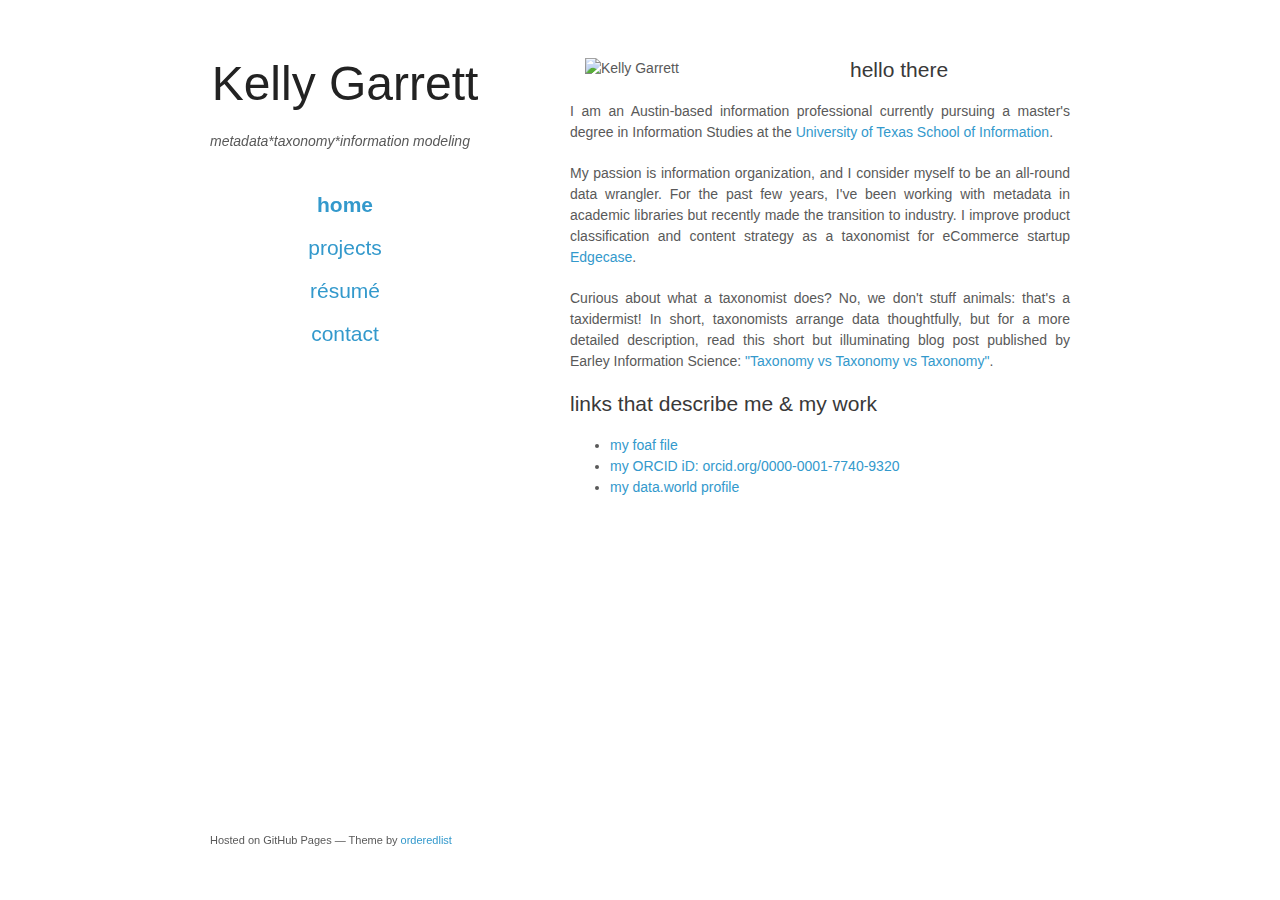
==== index.html @ eba3a505 "Update index.html" ====
<!doctype html>
<html>
  <head>
    <meta charset="utf-8">
    <meta http-equiv="X-UA-Compatible" content="chrome=1">
    <meta name="keywords" content="Kelly Garrett, metadata, taxonomy, Austin, The University of Texas at Austin, iSchool, UT Austin, libraries, data wrangling, startups, information organization, data management, MSIS, information studies, information science, library science, data modeling">
      <link rel="meta" type="application/rdf+xml" title="FOAF" href="https://kgarrett.github.io//foaf.rdf"/>
    <title>home | kelly garrett</title>
    <link rel="icon" href="blue_icon.png">
    
 <!-- Google Analytics -->
    <script>
  (function(i,s,o,g,r,a,m){i['GoogleAnalyticsObject']=r;i[r]=i[r]||function(){
  (i[r].q=i[r].q||[]).push(arguments)},i[r].l=1*new Date();a=s.createElement(o),
  m=s.getElementsByTagName(o)[0];a.async=1;a.src=g;m.parentNode.insertBefore(a,m)
  })(window,document,'script','https://www.google-analytics.com/analytics.js','ga');

  ga('create', 'UA-92596483-1', 'auto');
  ga('send', 'pageview');

    </script>
<!-- End Google Analytics -->
    
    <link rel="stylesheet" href="stylesheets/styles.css">
    <link rel="stylesheet" href="stylesheets/pygment_trac.css">
    <meta name="viewport" content="width=device-width">
  </head>
 
 <body link="black">
    <div class="wrapper">
      <header>
        <center><h1><font size="8">Kelly Garrett</font></h1></center>
        <p><em>metadata*taxonomy*information modeling</em></p>

        <center><br><h2><b><a href="https://kgarrett.github.io/">home</a></b></h2>
          <h2><a href="projects.html">projects</a></h2>
          <h2><a href="resume.html">r&eacute;sum&eacute;</a></h2>
        <h2><a href="contact.html">contact</a></h2></center>
        
    </header> 
      
 <section>
      <img src="headshot.jpg" alt="Kelly Garrett" title="Photo Credit: Adraint K Bereal" width="250" align="left" hspace="15” vspace="15”>
      <h2>hello there</h2>
      <p align="justify">I am an Austin-based information professional currently pursuing a master's degree in Information Studies at the <a href="http://www.ischool.utexas.edu" target="_blank">University of Texas School of Information</a>.</p>
      <p align="justify">My passion is information organization, and I consider myself to be an all-round data wrangler. For the past few years, I've been working with metadata in academic libraries but recently made the transition to industry. I improve product classification and content strategy as a taxonomist for eCommerce startup <a  href="http://www.edgecase.io/" target="_blank">Edgecase</a>.</p>
      <p align="justify">Curious about what a taxonomist does? No, we don't stuff animals: that's a taxidermist! In short, taxonomists arrange data thoughtfully, but for a more detailed description, read this short but illuminating blog post published by Earley Information Science: <a href="http://www.earley.com/blog/taxonomy-vs-taxonomy-vs-taxonomy" target="_blank">"Taxonomy vs Taxonomy vs Taxonomy"</a>.</p>
   <h2>links that describe me &amp; my work</h2>
   <ul>
  <li><a href="foaf.rdf">my foaf file</a></li>
     <li><a href="http://orcid.org/0000-0001-7740-9320" target="_blank">my ORCID iD: orcid.org/0000-0001-7740-9320</a></li>
     <li><a href="https://data.world/kgarrett" target="_blank">my data.world profile</a></li>
  </ul>
   
 </section>  
      
 <footer>
   <small>Hosted on GitHub Pages &mdash; Theme by <a href="https://github.com/orderedlist">orderedlist</a></small>
 </footer>
      
   </div>
  </body>
</html>
---- stylesheets/styles.css ----
body {
  background-color: #fff;
  padding:50px;
  font: 14px/1.5 -apple-system, BlinkMacSystemFont, "Segoe UI", Roboto, Oxygen, Ubuntu, Cantarell, "Fira Sans", "Droid Sans", "Helvetica Neue", Arial, sans-serif, "Apple Color Emoji", "Segoe UI Emoji", "Segoe UI Symbol";
  color:#595959;
  font-weight:400;
}

h1, h2, h3, h4, h5, h6 {
  color:#222;
  margin:0 0 20px;
}

p, ul, ol, table, pre, dl {
  margin:0 0 20px;
}

h1, h2, h3 {
  line-height:1.1;
}

h1 {
  font-size:28px;
  font-weight: 500;
}

h2 {
  color:#393939;
  font-weight: 500;
}

h3, h4, h5, h6 {
  color:#494949;
  font-weight: 500;
}

a {
  color:#39c;
  text-decoration:none;
}

a:hover {
  color:#069;
}

a small {
  font-size:11px;
  color:#777;
  margin-top:-0.3em;
  display:block;
}

a:hover small {
  color:#777;
}

.wrapper {
  width:860px;
  margin:0 auto;
}

blockquote {
  border-left:1px solid #e5e5e5;
  margin:0;
  padding:0 0 0 20px;
  font-style:italic;
}

code, pre {
  font-family:Monaco, Bitstream Vera Sans Mono, Lucida Console, Terminal, Consolas, Liberation Mono, DejaVu Sans Mono, Courier New, monospace;
  color:#333;
  font-size:12px;
}

pre {
  padding:8px 15px;
  background: #f8f8f8;
  border-radius:5px;
  border:1px solid #e5e5e5;
  overflow-x: auto;
}

table {
  width:100%;
  border-collapse:collapse;
}

th, td {
  text-align:left;
  padding:5px 10px;
  border-bottom:1px solid #e5e5e5;
}

dt {
  color:#444;
  font-weight:500;
}

th {
  color:#444;
}

img {
  max-width:100%;
}

header {
  width:270px;
  float:left;
  position:fixed;
  -webkit-font-smoothing:subpixel-antialiased;
}

header ul {
  list-style:none;
  height:40px;
  padding:0;
  background: #f4f4f4;
  border-radius:5px;
  border:1px solid #e0e0e0;
  width:270px;
}

header li {
  width:89px;
  float:left;
  border-right:1px solid #e0e0e0;
  height:40px;
}

header li:first-child a {
  border-radius:5px 0 0 5px;
}

header li:last-child a {
  border-radius:0 5px 5px 0;
}

header ul a {
  line-height:1;
  font-size:11px;
  color:#999;
  display:block;
  text-align:center;
  padding-top:6px;
  height:34px;
}

header ul a:hover {
  color:#999;
}

header ul a:active {
  background-color:#f0f0f0;
}

strong {
  color:#222;
  font-weight:500;
}

header ul li + li + li {
  border-right:none;
  width:89px;
}

header ul a strong {
  font-size:14px;
  display:block;
  color:#222;
}

section {
  width:500px;
  float:right;
  padding-bottom:50px;
}

small {
  font-size:11px;
}

hr {
  border:0;
  background:#e5e5e5;
  height:1px;
  margin:0 0 20px;
}

footer {
  width:270px;
  float:left;
  position:fixed;
  bottom:50px;
  -webkit-font-smoothing:subpixel-antialiased;
}

@media print, screen and (max-width: 960px) {

  div.wrapper {
    width:auto;
    margin:0;
  }

  header, section, footer {
    float:none;
    position:static;
    width:auto;
  }

  header {
    padding-right:320px;
  }

  section {
    border:1px solid #e5e5e5;
    border-width:1px 0;
    padding:20px 0;
    margin:0 0 20px;
  }

  header a small {
    display:inline;
  }

  header ul {
    position:absolute;
    right:50px;
    top:52px;
  }
}

@media print, screen and (max-width: 720px) {
  body {
    word-wrap:break-word;
  }

  header {
    padding:0;
  }

  header ul, header p.view {
    position:static;
  }

  pre, code {
    word-wrap:normal;
  }
}

@media print, screen and (max-width: 480px) {
  body {
    padding:15px;
  }

  header ul {
    width:99%;
  }

  header li, header ul li + li + li {
    width:33%;
  }
}

@media print {
  body {
    padding:0.4in;
    font-size:12pt;
    color:#444;
  }
}
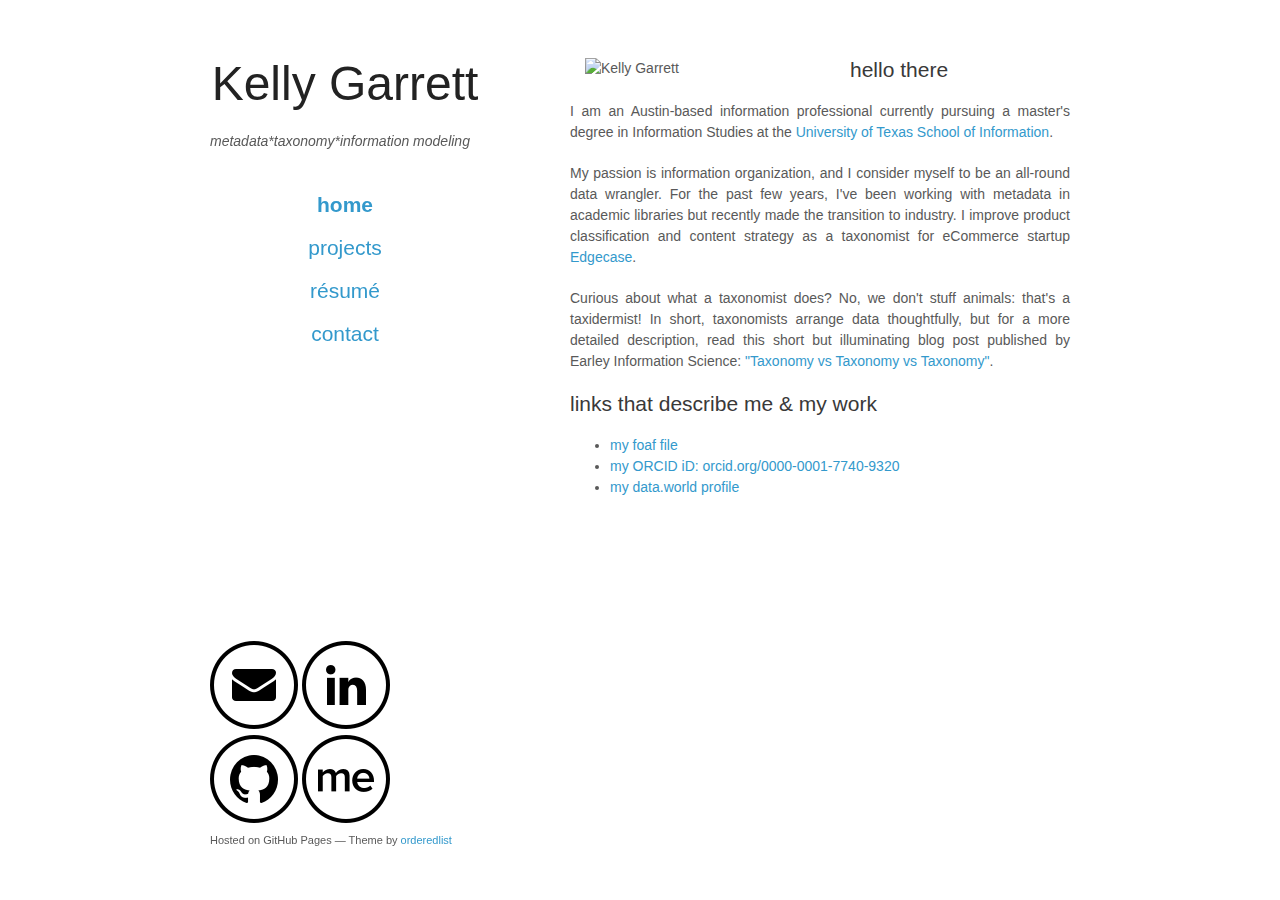
==== commit e1fcc751: "Update index.html" ====
--- a/index.html
+++ b/index.html
@@ -55,6 +55,10 @@
  </section>  
       
  <footer>
+   <a href="mailto:kelly.garrett@utexas.edu"><img src="mail.png" alt="email" title="email"></a>
+   <a href="https://www.linkedin.com/in/kelly-garrett/"><img src="linkedin.png" alt="linkedin" title="LinkedIn"></a>
+   <a href="https://github.com/kgarrett/"><img src="github.png" alt="github" title="GitHub"></a>
+   <a href="https://about.me/k_garrett"><img src="aboutme.png" alt="aboutme" title="about.me"></a><br>
    <small>Hosted on GitHub Pages &mdash; Theme by <a href="https://github.com/orderedlist">orderedlist</a></small>
  </footer>
       
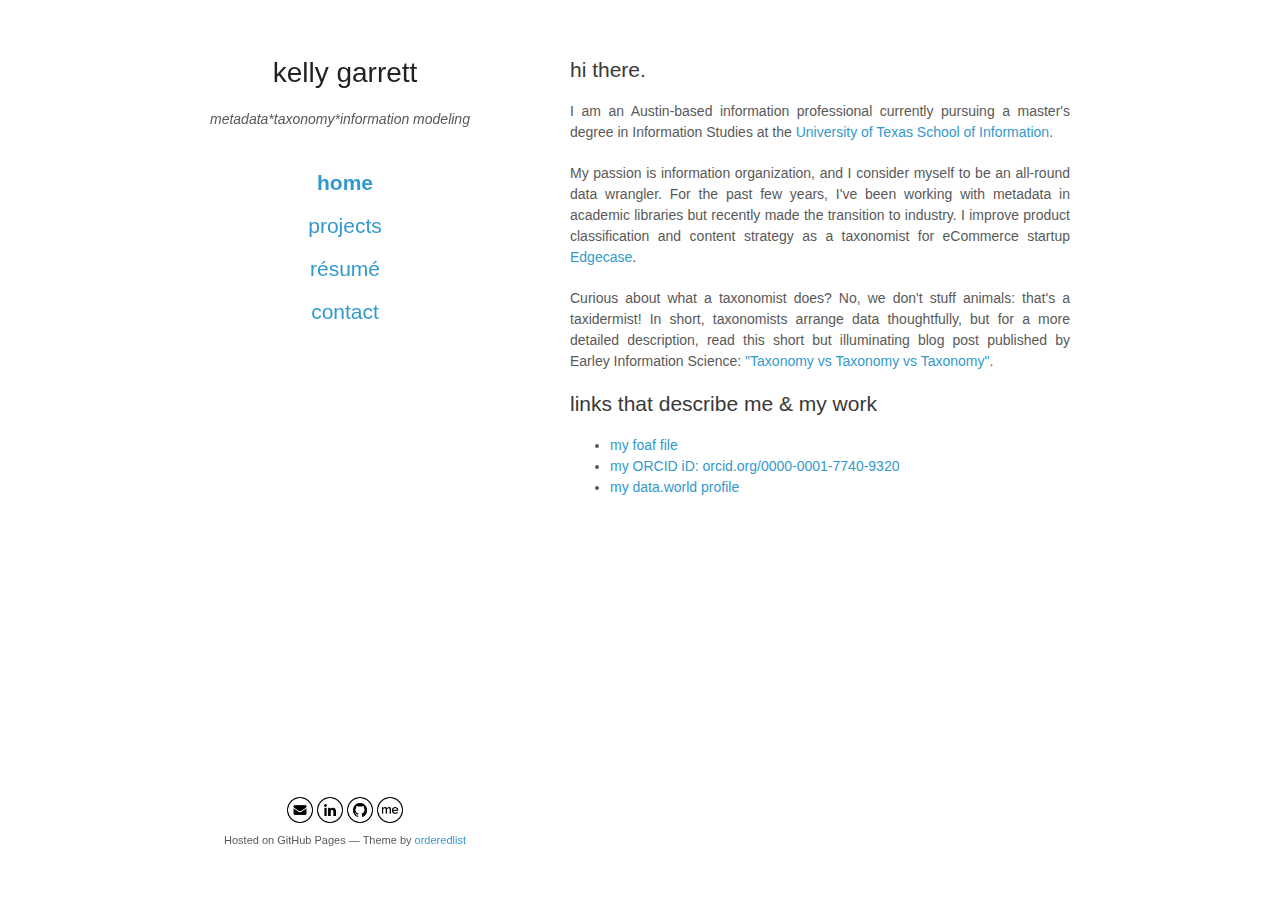
==== commit e7c41626: "Update index.html" ====
--- a/index.html
+++ b/index.html
@@ -29,7 +29,7 @@
  <body link="black">
     <div class="wrapper">
       <header>
-        <center><h1><font size="8">Kelly Garrett</font></h1></center>
+        <center><h1>kelly garrett</h1></center>
         <p><em>metadata*taxonomy*information modeling</em></p>
 
         <center><br><h2><b><a href="https://kgarrett.github.io/">home</a></b></h2>
@@ -40,8 +40,7 @@
     </header> 
       
  <section>
-      <img src="headshot.jpg" alt="Kelly Garrett" title="Photo Credit: Adraint K Bereal" width="250" align="left" hspace="15” vspace="15”>
-      <h2>hello there</h2>
+      <h2>hi there.</h2>
       <p align="justify">I am an Austin-based information professional currently pursuing a master's degree in Information Studies at the <a href="http://www.ischool.utexas.edu" target="_blank">University of Texas School of Information</a>.</p>
       <p align="justify">My passion is information organization, and I consider myself to be an all-round data wrangler. For the past few years, I've been working with metadata in academic libraries but recently made the transition to industry. I improve product classification and content strategy as a taxonomist for eCommerce startup <a  href="http://www.edgecase.io/" target="_blank">Edgecase</a>.</p>
       <p align="justify">Curious about what a taxonomist does? No, we don't stuff animals: that's a taxidermist! In short, taxonomists arrange data thoughtfully, but for a more detailed description, read this short but illuminating blog post published by Earley Information Science: <a href="http://www.earley.com/blog/taxonomy-vs-taxonomy-vs-taxonomy" target="_blank">"Taxonomy vs Taxonomy vs Taxonomy"</a>.</p>
@@ -55,11 +54,11 @@
  </section>  
       
  <footer>
-   <a href="mailto:kelly.garrett@utexas.edu"><img src="mail.png" alt="email" title="email"></a>
-   <a href="https://www.linkedin.com/in/kelly-garrett/"><img src="linkedin.png" alt="linkedin" title="LinkedIn"></a>
-   <a href="https://github.com/kgarrett/"><img src="github.png" alt="github" title="GitHub"></a>
-   <a href="https://about.me/k_garrett"><img src="aboutme.png" alt="aboutme" title="about.me"></a><br>
-   <small>Hosted on GitHub Pages &mdash; Theme by <a href="https://github.com/orderedlist">orderedlist</a></small>
+   <center><a href="mailto:kelly.garrett@utexas.edu"><img src="mail.png" alt="email" title="email" style="width:26px"></a>
+   <a href="https://www.linkedin.com/in/kelly-garrett/"><img src="linkedin.png" alt="linkedin" title="LinkedIn" style="width:26px"></a>
+   <a href="https://github.com/kgarrett/"><img src="github.png" alt="github" title="GitHub" style="width:26px"></a>
+   <a href="https://about.me/k_garrett"><img src="aboutme.png" alt="aboutme" title="about.me" style="width:26px"></a><br>
+   <small>Hosted on GitHub Pages &mdash; Theme by <a href="https://github.com/orderedlist">orderedlist</a></small></center>
  </footer>
       
    </div>
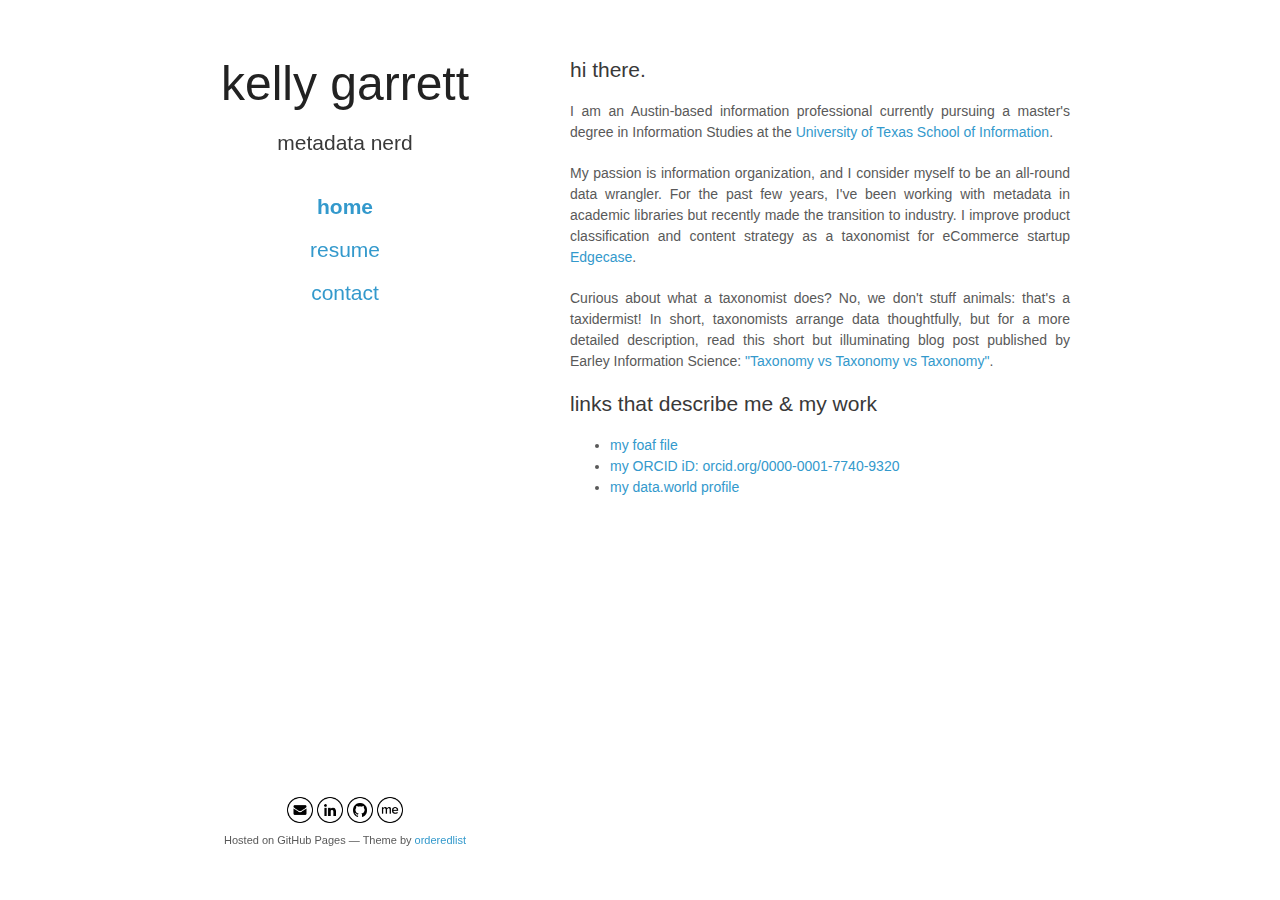
==== commit 3dff8b73: "Update index.html" ====
--- a/index.html
+++ b/index.html
@@ -29,12 +29,11 @@
  <body link="black">
     <div class="wrapper">
       <header>
-        <center><h1>kelly garrett</h1></center>
-        <p><em>metadata*taxonomy*information modeling</em></p>
+        <center><h1><font size="8">kelly garrett</font></h1>
+          <h2>metadata nerd</h2></center>
 
         <center><br><h2><b><a href="https://kgarrett.github.io/">home</a></b></h2>
-          <h2><a href="projects.html">projects</a></h2>
-          <h2><a href="resume.html">r&eacute;sum&eacute;</a></h2>
+        <h2><a href="resume.html">resume</a></h2>
         <h2><a href="contact.html">contact</a></h2></center>
         
     </header> 
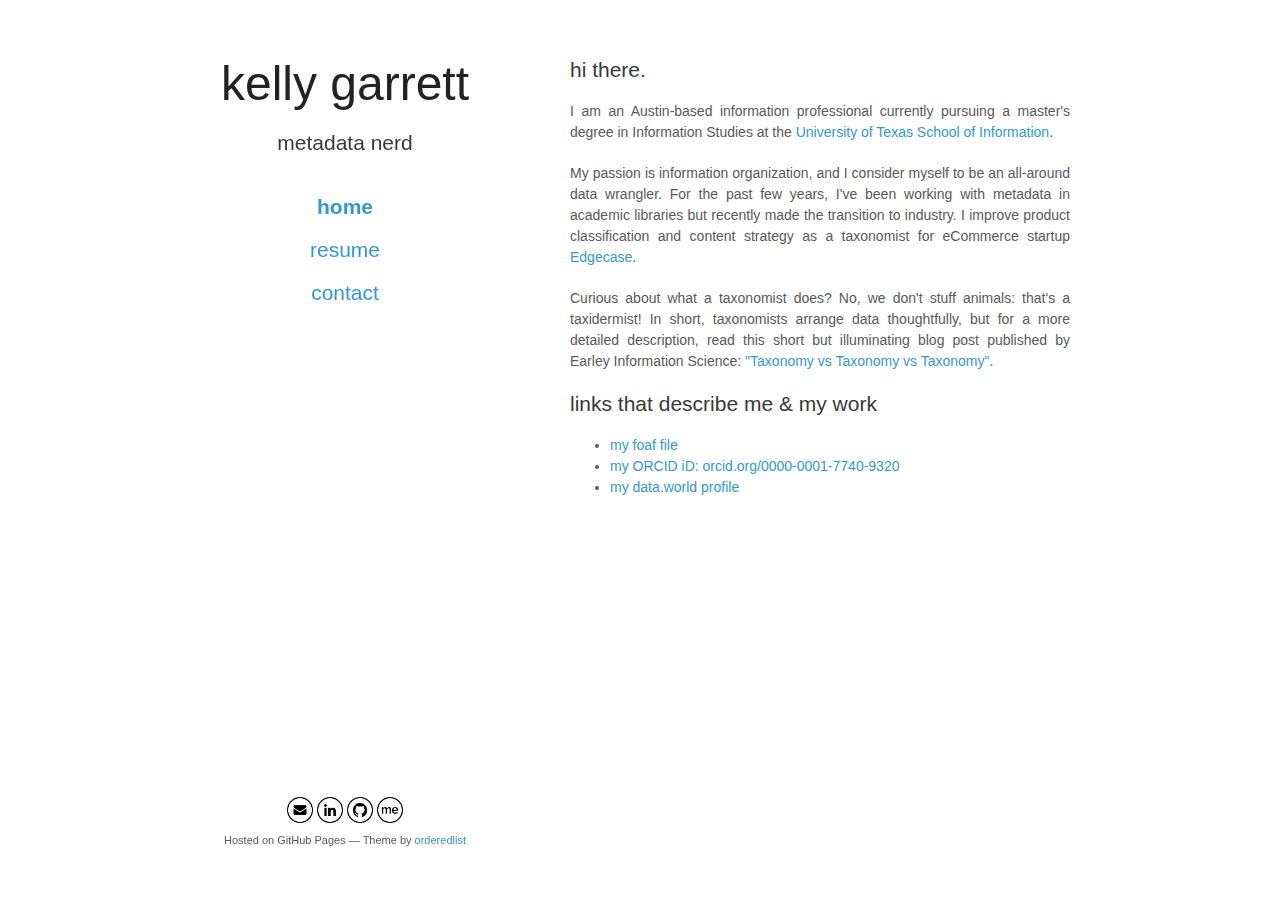
==== commit d6b468e4: "Update index.html" ====
--- a/index.html
+++ b/index.html
@@ -41,7 +41,7 @@
  <section>
       <h2>hi there.</h2>
       <p align="justify">I am an Austin-based information professional currently pursuing a master's degree in Information Studies at the <a href="http://www.ischool.utexas.edu" target="_blank">University of Texas School of Information</a>.</p>
-      <p align="justify">My passion is information organization, and I consider myself to be an all-round data wrangler. For the past few years, I've been working with metadata in academic libraries but recently made the transition to industry. I improve product classification and content strategy as a taxonomist for eCommerce startup <a  href="http://www.edgecase.io/" target="_blank">Edgecase</a>.</p>
+      <p align="justify">My passion is information organization, and I consider myself to be an all-around data wrangler. For the past few years, I've been working with metadata in academic libraries but recently made the transition to industry. I improve product classification and content strategy as a taxonomist for eCommerce startup <a  href="http://www.edgecase.io/" target="_blank">Edgecase</a>.</p>
       <p align="justify">Curious about what a taxonomist does? No, we don't stuff animals: that's a taxidermist! In short, taxonomists arrange data thoughtfully, but for a more detailed description, read this short but illuminating blog post published by Earley Information Science: <a href="http://www.earley.com/blog/taxonomy-vs-taxonomy-vs-taxonomy" target="_blank">"Taxonomy vs Taxonomy vs Taxonomy"</a>.</p>
    <h2>links that describe me &amp; my work</h2>
    <ul>
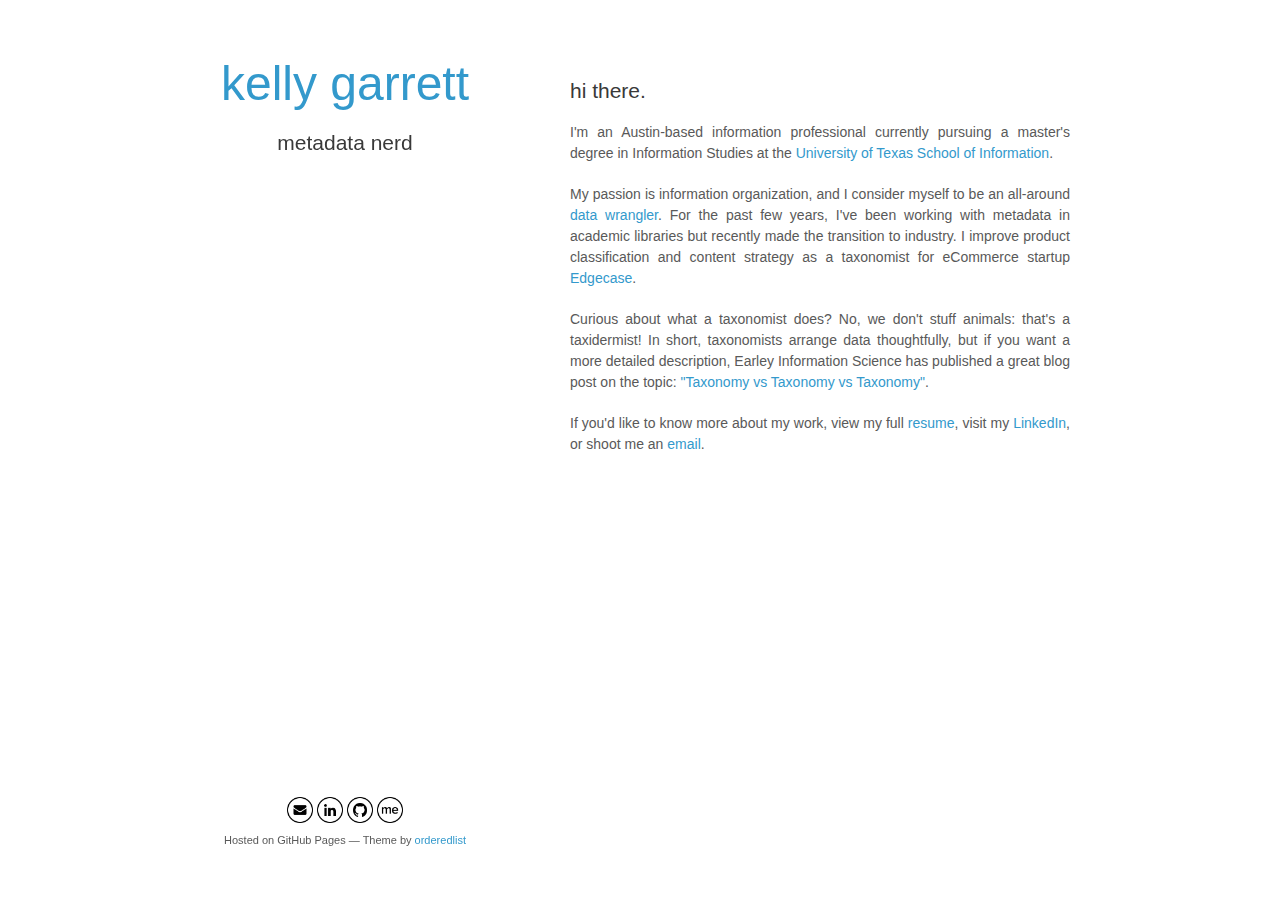
==== commit 916b43d2: "Update index.html" ====
--- a/index.html
+++ b/index.html
@@ -29,26 +29,17 @@
  <body link="black">
     <div class="wrapper">
       <header>
-        <center><h1><font size="8">kelly garrett</font></h1>
+        <center><h1><font size="8"><a href="https://kgarrett.github.io/">kelly garrett</a></font></h1>
           <h2>metadata nerd</h2></center>
-
-        <center><br><h2><b><a href="https://kgarrett.github.io/">home</a></b></h2>
-        <h2><a href="resume.html">resume</a></h2>
-        <h2><a href="contact.html">contact</a></h2></center>
         
     </header> 
       
  <section>
-      <h2>hi there.</h2>
-      <p align="justify">I am an Austin-based information professional currently pursuing a master's degree in Information Studies at the <a href="http://www.ischool.utexas.edu" target="_blank">University of Texas School of Information</a>.</p>
-      <p align="justify">My passion is information organization, and I consider myself to be an all-around data wrangler. For the past few years, I've been working with metadata in academic libraries but recently made the transition to industry. I improve product classification and content strategy as a taxonomist for eCommerce startup <a  href="http://www.edgecase.io/" target="_blank">Edgecase</a>.</p>
-      <p align="justify">Curious about what a taxonomist does? No, we don't stuff animals: that's a taxidermist! In short, taxonomists arrange data thoughtfully, but for a more detailed description, read this short but illuminating blog post published by Earley Information Science: <a href="http://www.earley.com/blog/taxonomy-vs-taxonomy-vs-taxonomy" target="_blank">"Taxonomy vs Taxonomy vs Taxonomy"</a>.</p>
-   <h2>links that describe me &amp; my work</h2>
-   <ul>
-  <li><a href="foaf.rdf">my foaf file</a></li>
-     <li><a href="http://orcid.org/0000-0001-7740-9320" target="_blank">my ORCID iD: orcid.org/0000-0001-7740-9320</a></li>
-     <li><a href="https://data.world/kgarrett" target="_blank">my data.world profile</a></li>
-  </ul>
+      <br><h2>hi there.</h2>
+      <p align="justify">I'm an Austin-based information professional currently pursuing a master's degree in Information Studies at the <a href="http://www.ischool.utexas.edu" target="_blank">University of Texas School of Information</a>.</p>
+      <p align="justify">My passion is information organization, and I consider myself to be an all-around <a href="https://data.world/kgarrett" target="_blank">data wrangler</a>. For the past few years, I've been working with metadata in academic libraries but recently made the transition to industry. I improve product classification and content strategy as a taxonomist for eCommerce startup <a  href="http://www.edgecase.io/" target="_blank">Edgecase</a>.</p>
+      <p align="justify">Curious about what a taxonomist does? No, we don't stuff animals: that's a taxidermist! In short, taxonomists arrange data thoughtfully, but if you want a more detailed description, Earley Information Science has published a great blog post on the topic: <a href="http://www.earley.com/blog/taxonomy-vs-taxonomy-vs-taxonomy" target="_blank">"Taxonomy vs Taxonomy vs Taxonomy"</a>.</p>
+      <p align="justify">If you'd like to know more about my work, view my full <a href="resume.html">resume</a>, visit my <a href="https://www.linkedin.com/in/kelly-garrett/">LinkedIn</a>, or shoot me an <a href="mailto:kelly.garrett@utexas.edu">email</a>.</p>
    
  </section>  
       
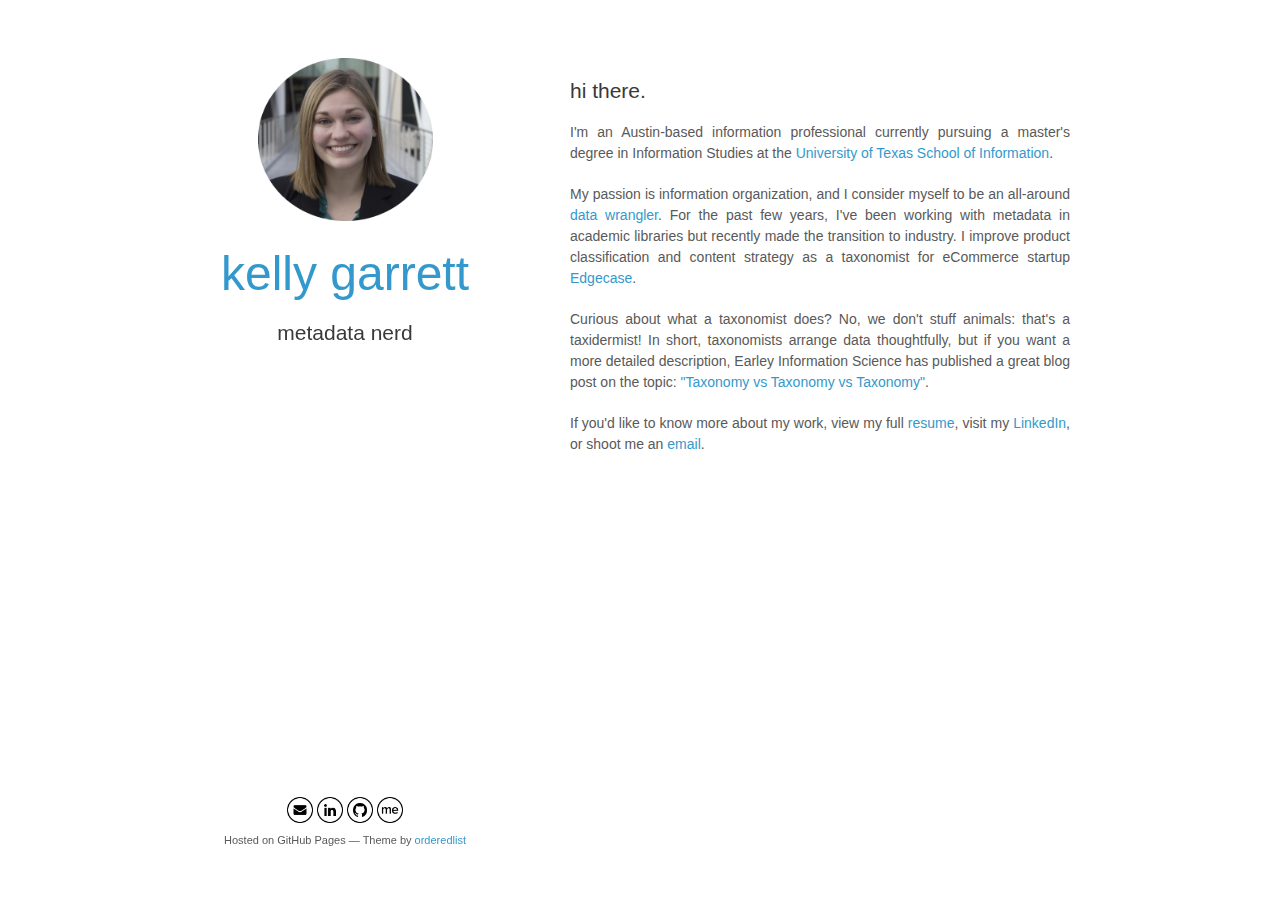
==== commit 792822ec: "Update index.html" ====
--- a/index.html
+++ b/index.html
@@ -29,6 +29,7 @@
  <body link="black">
     <div class="wrapper">
       <header>
+        <center><img src="circle-headshot.png" alt="headshot" style="width:175px"></center><br>
         <center><h1><font size="8"><a href="https://kgarrett.github.io/">kelly garrett</a></font></h1>
           <h2>metadata nerd</h2></center>
         
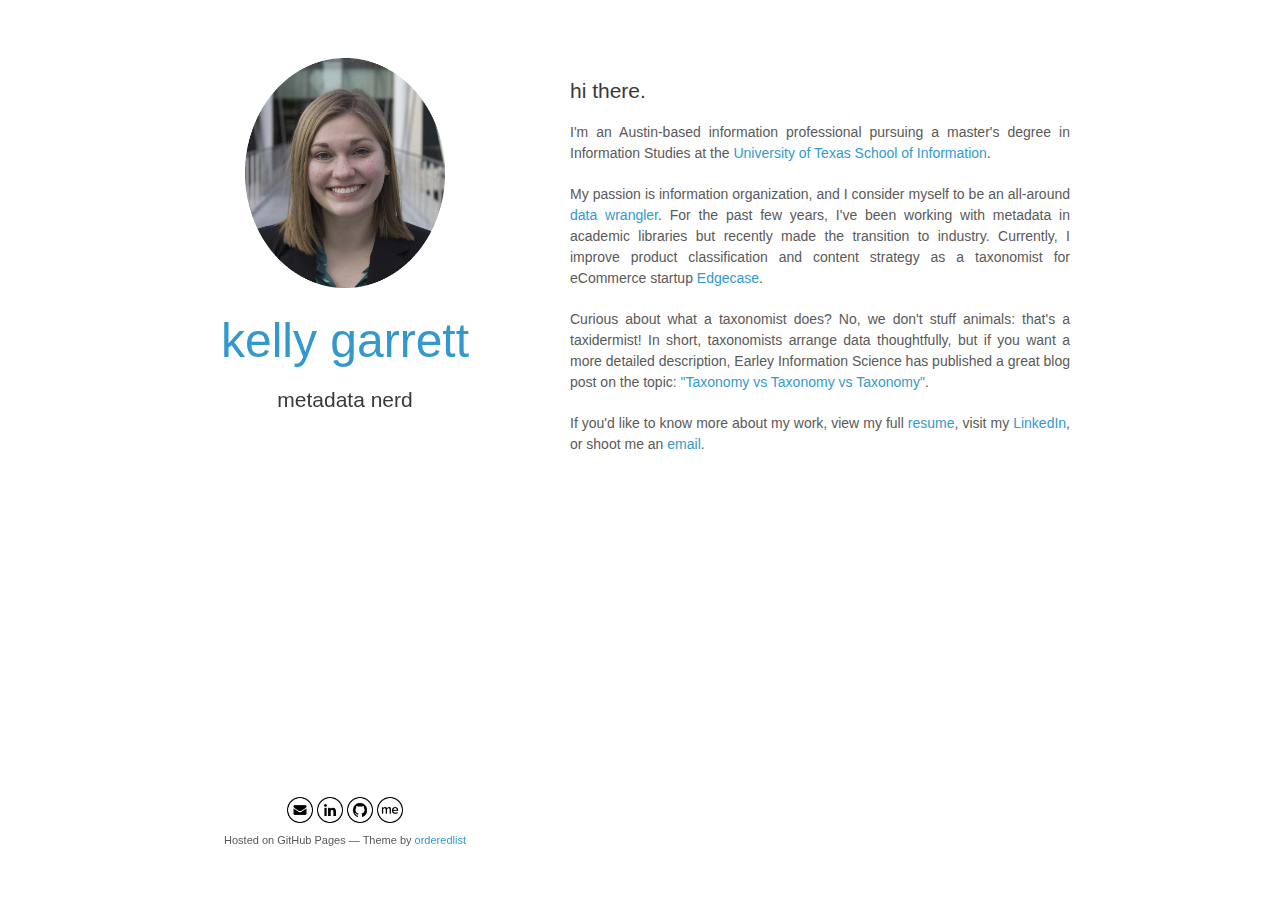
==== commit d53995e3: "Update index.html" ====
--- a/index.html
+++ b/index.html
@@ -29,7 +29,7 @@
  <body link="black">
     <div class="wrapper">
       <header>
-        <center><img src="circle-headshot.png" alt="headshot" style="width:175px"></center><br>
+        <center><img src="circle-headshot.png" alt="headshot" style="width:200px"></center><br>
         <center><h1><font size="8"><a href="https://kgarrett.github.io/">kelly garrett</a></font></h1>
           <h2>metadata nerd</h2></center>
         
@@ -37,8 +37,8 @@
       
  <section>
       <br><h2>hi there.</h2>
-      <p align="justify">I'm an Austin-based information professional currently pursuing a master's degree in Information Studies at the <a href="http://www.ischool.utexas.edu" target="_blank">University of Texas School of Information</a>.</p>
-      <p align="justify">My passion is information organization, and I consider myself to be an all-around <a href="https://data.world/kgarrett" target="_blank">data wrangler</a>. For the past few years, I've been working with metadata in academic libraries but recently made the transition to industry. I improve product classification and content strategy as a taxonomist for eCommerce startup <a  href="http://www.edgecase.io/" target="_blank">Edgecase</a>.</p>
+      <p align="justify">I'm an Austin-based information professional pursuing a master's degree in Information Studies at the <a href="http://www.ischool.utexas.edu" target="_blank">University of Texas School of Information</a>.</p>
+      <p align="justify">My passion is information organization, and I consider myself to be an all-around <a href="https://data.world/kgarrett" target="_blank">data wrangler</a>. For the past few years, I've been working with metadata in academic libraries but recently made the transition to industry. Currently, I improve product classification and content strategy as a taxonomist for eCommerce startup <a  href="http://www.edgecase.io/" target="_blank">Edgecase</a>.</p>
       <p align="justify">Curious about what a taxonomist does? No, we don't stuff animals: that's a taxidermist! In short, taxonomists arrange data thoughtfully, but if you want a more detailed description, Earley Information Science has published a great blog post on the topic: <a href="http://www.earley.com/blog/taxonomy-vs-taxonomy-vs-taxonomy" target="_blank">"Taxonomy vs Taxonomy vs Taxonomy"</a>.</p>
       <p align="justify">If you'd like to know more about my work, view my full <a href="resume.html">resume</a>, visit my <a href="https://www.linkedin.com/in/kelly-garrett/">LinkedIn</a>, or shoot me an <a href="mailto:kelly.garrett@utexas.edu">email</a>.</p>
    
